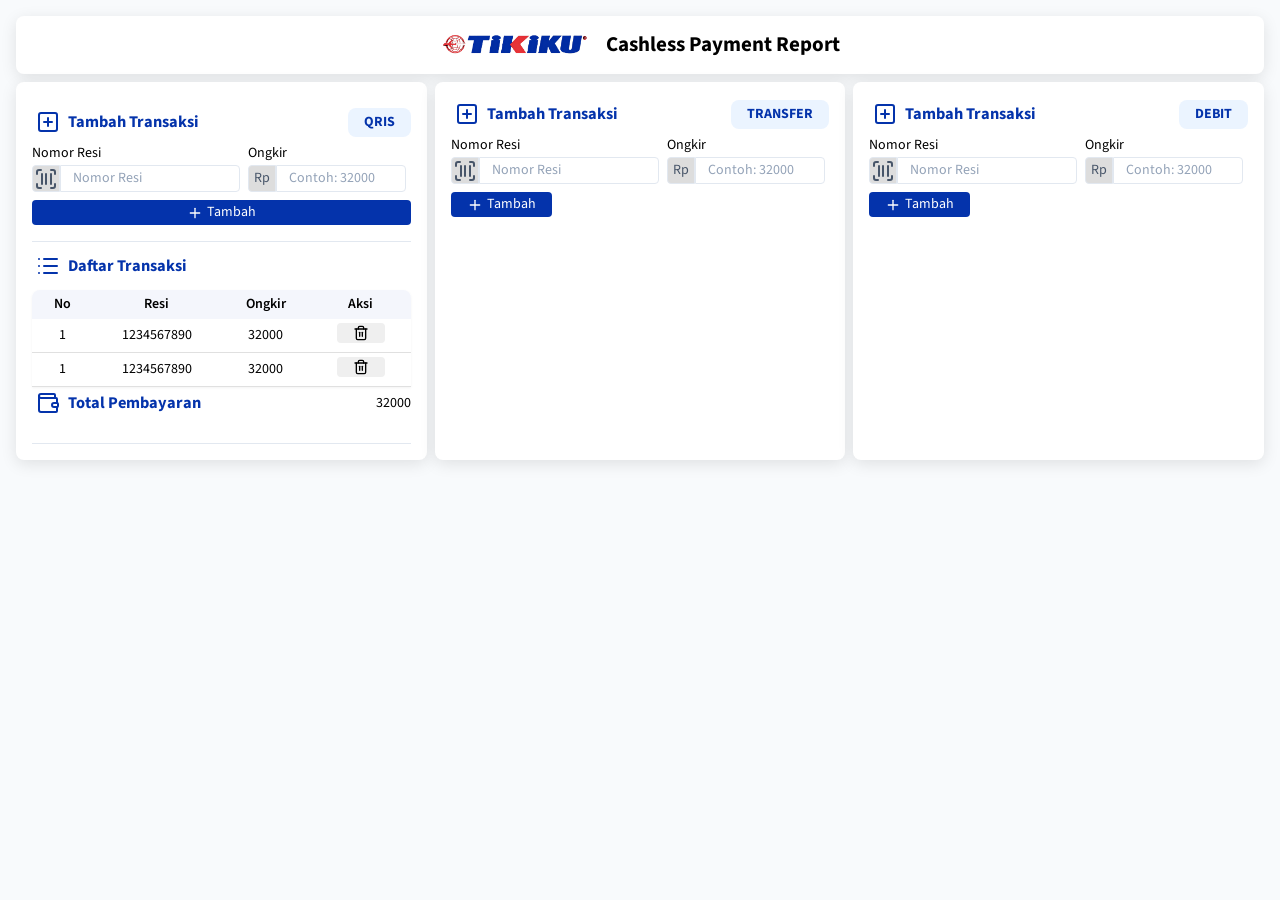
==== index2.html @ 167da137 "Add new HTML and CSS files for Cashless Payment Report interface - Created `index2.html` for the mai" ====
<!doctype html>
<html lang="en">
  <head>
    <meta charset="UTF-8" />
    <meta name="viewport" content="width=device-width, initial-scale=1.0" />
    <title>Tikiku | Cashless Payment Report</title>
    <link rel="stylesheet" href="css/reset.css" />
    <link rel="stylesheet" href="css/style2.css" />
  </head>
  <body>
    <header class="header">
      <img src="assets/logo.png" alt="logo tikiku" class="logo" />
      <h2>Cashless Payment Report</h2>
    </header>
    <main>
      <div class="container">
        <div class="card">
          <!-- Tambah Transaksi -->
          <section class="card__section">
            <header class="card__header">
              <h3 class="section-title">
                <span class="section-title__icon" aria-hidden="true">
                  <svg
                    xmlns="http://www.w3.org/2000/svg"
                    width="24"
                    height="24"
                    viewBox="0 0 24 24"
                    fill="none"
                    stroke="currentColor"
                    stroke-width="2"
                    stroke-linecap="round"
                    stroke-linejoin="round"
                    class="lucide lucide-square-plus"
                  >
                    <rect width="18" height="18" x="3" y="3" rx="2" />
                    <path d="M8 12h8" />
                    <path d="M12 8v8" />
                  </svg>
                </span>
                <span class="section-title__text">Tambah Transaksi</span>
              </h3>
              <strong>QRIS</strong>
            </header>
            <form action="">
              <div class="form__row">
                <div class="form__group">
                  <label for="receiptInput">Nomor Resi</label>
                  <div class="input__group">
                    <span>
                      <svg
                        xmlns="http://www.w3.org/2000/svg"
                        width="24"
                        height="24"
                        viewBox="0 0 24 24"
                        fill="none"
                        stroke="currentColor"
                        stroke-width="2"
                        stroke-linecap="round"
                        stroke-linejoin="round"
                        class="lucide lucide-scan-barcode-icon lucide-scan-barcode"
                      >
                        <path d="M3 7V5a2 2 0 0 1 2-2h2" />
                        <path d="M17 3h2a2 2 0 0 1 2 2v2" />
                        <path d="M21 17v2a2 2 0 0 1-2 2h-2" />
                        <path d="M7 21H5a2 2 0 0 1-2-2v-2" />
                        <path d="M8 7v10" />
                        <path d="M12 7v10" />
                        <path d="M17 7v10" />
                      </svg>
                    </span>
                    <input
                      type="text"
                      minlength="12"
                      pattern="\d*"
                      inputmode="numeric"
                      id="receiptInput"
                      placeholder="Nomor Resi"
                    />
                  </div>
                </div>
                <div class="form__group">
                  <label for="shippingInput">Ongkir</label>
                  <div class="input__group">
                    <span>Rp</span>
                    <input
                      type="number"
                      id="shippingInput"
                      placeholder="Contoh: 32000"
                    />
                  </div>
                </div>
              </div>
              <button
                type="button"
                id="addBtn"
                class="btn btn__icon btn--wide btn--primary"
                aria-label="Tambah Transaksi"
              >
                <svg
                  xmlns="http://www.w3.org/2000/svg"
                  width="24"
                  height="24"
                  viewBox="0 0 24 24"
                  fill="none"
                  stroke="currentColor"
                  stroke-width="2"
                  stroke-linecap="round"
                  stroke-linejoin="round"
                  class="lucide lucide-plus-icon lucide-plus"
                >
                  <path d="M5 12h14" />
                  <path d="M12 5v14" />
                </svg>
                <span>Tambah</span>
              </button>
            </form>
          </section>

          <!-- Daftar Transaksi -->
          <section class="card__section">
            <header class="card__header">
              <h3 class="section-title">
                <span class="section-title__icon" aria-hidden="true">
                  <svg
                    xmlns="http://www.w3.org/2000/svg"
                    width="24"
                    height="24"
                    viewBox="0 0 24 24"
                    fill="none"
                    stroke="currentColor"
                    stroke-width="2"
                    stroke-linecap="round"
                    stroke-linejoin="round"
                    class="lucide lucide-list"
                  >
                    <path d="M3 5h.01" />
                    <path d="M3 12h.01" />
                    <path d="M3 19h.01" />
                    <path d="M8 5h13" />
                    <path d="M8 12h13" />
                    <path d="M8 19h13" />
                  </svg>
                </span>
                <span class="section-title__text">Daftar Transaksi</span>
              </h3>
            </header>
            <div class="table__wrapper">
              <table class="table__data">
                <thead>
                  <tr>
                    <th>No</th>
                    <th>Resi</th>
                    <th>Ongkir</th>
                    <th>Aksi</th>
                  </tr>
                </thead>
                <tbody>
                  <tr>
                    <td>1</td>
                    <td>1234567890</td>
                    <td>32000</td>
                    <td>
                      <button class="btn btn--danger">
                        <svg
                          xmlns="http://www.w3.org/2000/svg"
                          width="16"
                          height="16"
                          viewBox="0 0 24 24"
                          fill="none"
                          stroke="currentColor"
                          stroke-width="2"
                          stroke-linecap="round"
                          stroke-linejoin="round"
                          class="lucide lucide-trash"
                        >
                          <path d="M10 11v6" />
                          <path d="M14 11v6" />
                          <path d="M19 6v14a2 2 0 0 1-2 2H7a2 2 0 0 1-2-2V6" />
                          <path d="M3 6h18" />
                          <path d="M8 6V4a2 2 0 0 1 2-2h4a2 2 0 0 1 2 2v2" />
                        </svg>
                      </button>
                    </td>
                  </tr>
                  <tr>
                    <td>1</td>
                    <td>1234567890</td>
                    <td>32000</td>
                    <td>
                      <button class="btn btn--danger">
                        <svg
                          xmlns="http://www.w3.org/2000/svg"
                          width="16"
                          height="16"
                          viewBox="0 0 24 24"
                          fill="none"
                          stroke="currentColor"
                          stroke-width="2"
                          stroke-linecap="round"
                          stroke-linejoin="round"
                          class="lucide lucide-trash"
                        >
                          <path d="M10 11v6" />
                          <path d="M14 11v6" />
                          <path d="M19 6v14a2 2 0 0 1-2 2H7a2 2 0 0 1-2-2V6" />
                          <path d="M3 6h18" />
                          <path d="M8 6V4a2 2 0 0 1 2-2h4a2 2 0 0 1 2 2v2" />
                        </svg>
                      </button>
                    </td>
                  </tr>
                </tbody>
              </table>
            </div>
            <div class="total">
              <header class="card__header">
                <h3 class="section-title">
                  <span class="section-title__icon" aria-hidden="true">
                    <svg
                      xmlns="http://www.w3.org/2000/svg"
                      width="24"
                      height="24"
                      viewBox="0 0 24 24"
                      fill="none"
                      stroke="currentColor"
                      stroke-width="2"
                      stroke-linecap="round"
                      stroke-linejoin="round"
                      class="lucide lucide-wallet"
                    >
                      <path
                        d="M19 7V4a1 1 0 0 0-1-1H5a2 2 0 0 0 0 4h15a1 1 0 0 1 1 1v4h-3a2 2 0 0 0 0 4h3a1 1 0 0 0 1-1v-2a1 1 0 0 0-1-1"
                      />
                      <path d="M3 5v14a2 2 0 0 0 2 2h15a1 1 0 0 0 1-1v-4" />
                    </svg>
                  </span>
                  <span class="section-title__text">Total Pembayaran</span>
                </h3>
                <span class="total__amount" id="total">32000</span>
              </header>
            </div>
          </section>
        </div>

        <div class="card">
          <header class="card__header">
            <h3 class="section-title">
              <span class="section-title__icon" aria-hidden="true">
                <svg
                  xmlns="http://www.w3.org/2000/svg"
                  width="24"
                  height="24"
                  viewBox="0 0 24 24"
                  fill="none"
                  stroke="currentColor"
                  stroke-width="2"
                  stroke-linecap="round"
                  stroke-linejoin="round"
                  class="lucide lucide-square-plus"
                >
                  <rect width="18" height="18" x="3" y="3" rx="2" />
                  <path d="M8 12h8" />
                  <path d="M12 8v8" />
                </svg>
              </span>
              <span class="section-title__text">Tambah Transaksi</span>
            </h3>
            <strong>TRANSFER</strong>
          </header>
          <form action="">
            <div class="form__row">
              <div class="form__group">
                <label for="receiptInput">Nomor Resi</label>
                <div class="input__group">
                  <span>
                    <svg
                      xmlns="http://www.w3.org/2000/svg"
                      width="24"
                      height="24"
                      viewBox="0 0 24 24"
                      fill="none"
                      stroke="currentColor"
                      stroke-width="2"
                      stroke-linecap="round"
                      stroke-linejoin="round"
                      class="lucide lucide-scan-barcode-icon lucide-scan-barcode"
                    >
                      <path d="M3 7V5a2 2 0 0 1 2-2h2" />
                      <path d="M17 3h2a2 2 0 0 1 2 2v2" />
                      <path d="M21 17v2a2 2 0 0 1-2 2h-2" />
                      <path d="M7 21H5a2 2 0 0 1-2-2v-2" />
                      <path d="M8 7v10" />
                      <path d="M12 7v10" />
                      <path d="M17 7v10" />
                    </svg>
                  </span>
                  <input
                    type="text"
                    minlength="12"
                    pattern="\d*"
                    inputmode="numeric"
                    id="receiptInput"
                    placeholder="Nomor Resi"
                  />
                </div>
              </div>
              <div class="form__group">
                <label for="shippingInput">Ongkir</label>
                <div class="input__group">
                  <span>Rp</span>
                  <input
                    type="number"
                    id="shippingInput"
                    placeholder="Contoh: 32000"
                  />
                </div>
              </div>
            </div>
            <button
              type="button"
              id="addBtn"
              class="btn btn__icon btn--primary"
              aria-label="Tambah Transaksi"
            >
              <svg
                xmlns="http://www.w3.org/2000/svg"
                width="24"
                height="24"
                viewBox="0 0 24 24"
                fill="none"
                stroke="currentColor"
                stroke-width="2"
                stroke-linecap="round"
                stroke-linejoin="round"
                class="lucide lucide-plus-icon lucide-plus"
              >
                <path d="M5 12h14" />
                <path d="M12 5v14" />
              </svg>
              <span>Tambah</span>
            </button>
          </form>
        </div>
        <div class="card">
          <header class="card__header">
            <h3 class="section-title">
              <span class="section-title__icon" aria-hidden="true">
                <svg
                  xmlns="http://www.w3.org/2000/svg"
                  width="24"
                  height="24"
                  viewBox="0 0 24 24"
                  fill="none"
                  stroke="currentColor"
                  stroke-width="2"
                  stroke-linecap="round"
                  stroke-linejoin="round"
                  class="lucide lucide-square-plus"
                >
                  <rect width="18" height="18" x="3" y="3" rx="2" />
                  <path d="M8 12h8" />
                  <path d="M12 8v8" />
                </svg>
              </span>
              <span class="section-title__text">Tambah Transaksi</span>
            </h3>
            <strong>DEBIT</strong>
          </header>
          <form action="">
            <div class="form__row">
              <div class="form__group">
                <label for="receiptInput">Nomor Resi</label>
                <div class="input__group">
                  <span>
                    <svg
                      xmlns="http://www.w3.org/2000/svg"
                      width="24"
                      height="24"
                      viewBox="0 0 24 24"
                      fill="none"
                      stroke="currentColor"
                      stroke-width="2"
                      stroke-linecap="round"
                      stroke-linejoin="round"
                      class="lucide lucide-scan-barcode-icon lucide-scan-barcode"
                    >
                      <path d="M3 7V5a2 2 0 0 1 2-2h2" />
                      <path d="M17 3h2a2 2 0 0 1 2 2v2" />
                      <path d="M21 17v2a2 2 0 0 1-2 2h-2" />
                      <path d="M7 21H5a2 2 0 0 1-2-2v-2" />
                      <path d="M8 7v10" />
                      <path d="M12 7v10" />
                      <path d="M17 7v10" />
                    </svg>
                  </span>
                  <input
                    type="text"
                    minlength="12"
                    pattern="\d*"
                    inputmode="numeric"
                    id="receiptInput"
                    placeholder="Nomor Resi"
                  />
                </div>
              </div>
              <div class="form__group">
                <label for="shippingInput">Ongkir</label>
                <div class="input__group">
                  <span>Rp</span>
                  <input
                    type="number"
                    id="shippingInput"
                    placeholder="Contoh: 32000"
                  />
                </div>
              </div>
            </div>
            <button
              type="button"
              id="addBtn"
              class="btn btn__icon btn--primary"
              aria-label="Tambah Transaksi"
            >
              <svg
                xmlns="http://www.w3.org/2000/svg"
                width="24"
                height="24"
                viewBox="0 0 24 24"
                fill="none"
                stroke="currentColor"
                stroke-width="2"
                stroke-linecap="round"
                stroke-linejoin="round"
                class="lucide lucide-plus-icon lucide-plus"
              >
                <path d="M5 12h14" />
                <path d="M12 5v14" />
              </svg>
              <span>Tambah</span>
            </button>
          </form>
        </div>
      </div>
    </main>
  </body>
</html>
---- css/style2.css ----
@import url("https://fonts.googleapis.com/css2?family=Source+Sans+3:ital,wght@0,200..900;1,200..900&display=swap");

:root {
  --color-primary: #0433ab;
  --color-primary-light: #ebf4ff;
  --color-secondary: #d90000;
  --color-background: #fff;
  --color-text-inverse: #fff;
}

body {
  font-family: "Source Sans 3", sans-serif;
  background-color: #f8fafc;
  padding: 1rem;
  font-size: 14px;
}

.header {
  background-color: var(--color-background);
  box-shadow: 0px 4px 16px rgba(0, 0, 0, 0.1);
  padding: 0.25rem 1rem;
  border-radius: 0.5rem;
  display: flex;
  align-items: center;
  justify-content: center;
  gap: 1rem;
  margin-bottom: 0.5rem;
}

.logo {
  width: 150px;
}

.container {
  max-width: 2000px;
  margin: 0 auto;
  display: flex;
  gap: 0.5rem;
}

.card {
  background-color: var(--color-background);
  padding: 1rem;
  border-radius: 0.5rem;
  box-shadow: 0px 4px 16px rgba(0, 0, 0, 0.1);
  flex: 1;
}

.card__section {
  padding: 0.5rem 0 1rem 0;
  border-bottom: 1px solid #e2e8f0;
}

.card__header {
  display: flex;
  align-items: center;
  justify-content: space-between;
  margin-bottom: 0.5rem;

  & strong {
    color: var(--color-primary);
    background-color: var(--color-primary-light);
    padding: 0.25rem 1rem;
    border-radius: 0.5rem;
  }
}

.section-title {
  display: flex;
  align-items: center;
  gap: 0.25rem;
  color: var(--color-primary);
}

.section-title__icon {
  width: 2rem;
  height: 2rem;
  display: flex;
  align-items: center;
  justify-content: center;
  border-radius: 0.5rem;
  flex-shrink: 0;
}

.form__row {
  display: flex;
  gap: 0.5rem;
  margin-bottom: 0.5rem;
}

.form__group {
  display: flex;
  flex-direction: column;
  gap: 0.25rem;
}

.input__group {
  display: flex;
}

.input__group:has(span, input) {
  font-size: 0.875rem;
}

.input__group input[type="text"] {
  max-width: 180px;
}
.input__group input[type="number"] {
  max-width: 130px;
}

.input__group input:focus {
  outline: none;
  border: 1px solid var(--color-primary);
}

.input__group span {
  width: 1.75rem;
  background-color: #ddd;
  border-radius: 4px 0 0 4px;
  color: #475569;
  border: 1px solid #e2e8f0;
  display: grid;
  place-items: center;
}

.input__group input {
  padding: 0.125rem 0.75rem;
  border-left: 0;
  border: 1px solid #e2e8f0;
  border-radius: 0 4px 4px 0;
  outline: none;

  &::placeholder {
    color: #94a3b8;
  }
}

.table__data {
  width: 100%;
  border-collapse: collapse;
  background-color: var(--color-background);
  border-radius: 8px 8px 0 0;
  overflow: hidden;
  box-shadow: 0 1px 3px rgba(0, 0, 0, 0.05);
  text-align: center;
}

.table__data th {
  background-color: #f4f6fc;
  font-weight: 600;
  padding: 0.25rem 1rem;
}

.table__data td {
  padding: 0.25rem 1rem;
  border-bottom: 1px solid #e0e0e0;
}

.col-center {
  display: grid;
  place-items: center;
}

.btn {
  padding: 0.125rem 1rem;
  border-radius: 0.25rem;
  border: none;
  cursor: pointer;
  transition: background-color 0.3s ease;
}

.btn__icon {
  display: flex;
  justify-content: center;
  align-items: center;
  gap: 0.25rem;

  & svg {
    width: 1rem;
    flex-shrink: 0;
  }
}

.btn--wide {
  width: 100%;
}

.btn--primary {
  background-color: var(--color-primary);
  color: #fff;
}

.btn--tertiary {
  background-color: var(--color-primary-light);
  color: var(--color-primary);
}

.btn--secondary {
  background-color: var(--color-secondary);
  color: #fff;
}

.btn--danger:hover {
  background-color: var(--color-secondary);
  color: var(--color-text-inverse);
}
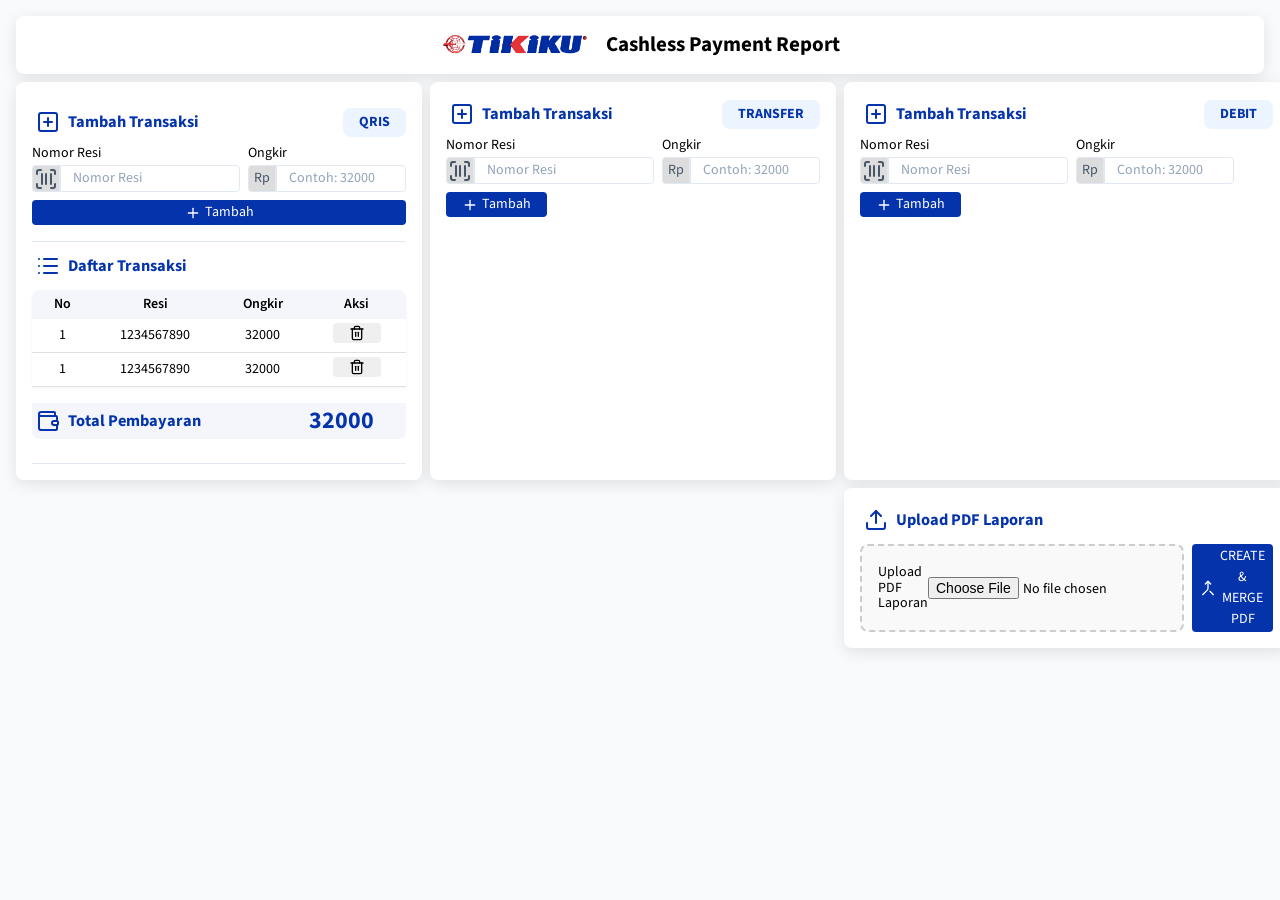
==== commit d86e029c: "Refactor layout to use CSS Grid for transaction cards and enhance PDF upload section styling" ====
--- a/index2.html
+++ b/index2.html
@@ -14,7 +14,7 @@
     </header>
     <main>
       <div class="container">
-        <div class="card">
+        <div class="card qris">
           <!-- Tambah Transaksi -->
           <section class="card__section">
             <header class="card__header">
@@ -240,9 +240,64 @@
               </header>
             </div>
           </section>
+
+          <!-- <section class="card__section">
+            <header class="card__header">
+              <h3 class="section-title">
+                <span class="section-title__icon" aria-hidden="true">
+                  <svg
+                    xmlns="http://www.w3.org/2000/svg"
+                    width="24"
+                    height="24"
+                    viewBox="0 0 24 24"
+                    fill="none"
+                    stroke="currentColor"
+                    stroke-width="2"
+                    stroke-linecap="round"
+                    stroke-linejoin="round"
+                    class="lucide lucide-upload"
+                  >
+                    <path d="M12 3v12" />
+                    <path d="m17 8-5-5-5 5" />
+                    <path d="M21 15v4a2 2 0 0 1-2 2H5a2 2 0 0 1-2-2v-4" />
+                  </svg>
+                </span>
+                <span class="section-title__text">Upload PDF Laporan</span>
+              </h3>
+            </header>
+            <div class="pdf__wrapper">
+              <div class="pdf__upload" id="pdfUpload">
+                <label for="pdfInput">Upload PDF Laporan</label>
+                <input type="file" id="pdfInput" accept="application/pdf" />
+              </div>
+              <button
+                type="button"
+                class="btn btn__icon btn--primary"
+                id="mergeButton"
+              >
+                <svg
+                  xmlns="http://www.w3.org/2000/svg"
+                  width="32"
+                  height="32"
+                  viewBox="0 0 24 24"
+                  fill="none"
+                  stroke="currentColor"
+                  stroke-width="2"
+                  stroke-linecap="round"
+                  stroke-linejoin="round"
+                  class="lucide lucide-merge"
+                >
+                  <path d="m8 6 4-4 4 4" />
+                  <path d="M12 2v10.3a4 4 0 0 1-1.172 2.872L4 22" />
+                  <path d="m20 22-5-5" />
+                </svg>
+                <span> CREATE & MERGE PDF </span>
+              </button>
+            </div>
+          </section> -->
         </div>
 
-        <div class="card">
+        <div class="card transfer">
           <header class="card__header">
             <h3 class="section-title">
               <span class="section-title__icon" aria-hidden="true">
@@ -341,7 +396,8 @@
             </button>
           </form>
         </div>
-        <div class="card">
+
+        <div class="card debit">
           <header class="card__header">
             <h3 class="section-title">
               <span class="section-title__icon" aria-hidden="true">
@@ -440,6 +496,62 @@
             </button>
           </form>
         </div>
+
+        <div class="card pdf">
+          <header class="card__header">
+            <h3 class="section-title">
+              <span class="section-title__icon" aria-hidden="true">
+                <svg
+                  xmlns="http://www.w3.org/2000/svg"
+                  width="24"
+                  height="24"
+                  viewBox="0 0 24 24"
+                  fill="none"
+                  stroke="currentColor"
+                  stroke-width="2"
+                  stroke-linecap="round"
+                  stroke-linejoin="round"
+                  class="lucide lucide-upload"
+                >
+                  <path d="M12 3v12" />
+                  <path d="m17 8-5-5-5 5" />
+                  <path d="M21 15v4a2 2 0 0 1-2 2H5a2 2 0 0 1-2-2v-4" />
+                </svg>
+              </span>
+              <span class="section-title__text">Upload PDF Laporan</span>
+            </h3>
+          </header>
+          <div class="pdf__wrapper">
+            <div class="pdf__upload" id="pdfUpload">
+              <label for="pdfInput">Upload PDF Laporan</label>
+              <input type="file" id="pdfInput" accept="application/pdf" />
+              <!-- <p id="pdfName">Belum ada file yang dipilih</p> -->
+            </div>
+            <button
+              type="button"
+              class="btn btn__icon btn--primary"
+              id="mergeButton"
+            >
+              <svg
+                xmlns="http://www.w3.org/2000/svg"
+                width="32"
+                height="32"
+                viewBox="0 0 24 24"
+                fill="none"
+                stroke="currentColor"
+                stroke-width="2"
+                stroke-linecap="round"
+                stroke-linejoin="round"
+                class="lucide lucide-merge"
+              >
+                <path d="m8 6 4-4 4 4" />
+                <path d="M12 2v10.3a4 4 0 0 1-1.172 2.872L4 22" />
+                <path d="m20 22-5-5" />
+              </svg>
+              <span> CREATE & MERGE PDF </span>
+            </button>
+          </div>
+        </div>
       </div>
     </main>
   </body>
--- a/css/style2.css
+++ b/css/style2.css
@@ -34,7 +34,14 @@
 .container {
   max-width: 2000px;
   margin: 0 auto;
-  display: flex;
+  /* display: flex;
+  flex-wrap: wrap; */
+  display: grid;
+  grid-template-columns: repeat(3, 1fr);
+  grid-template-rows: auto;
+  grid-template-areas:
+    "qris transfer debit"
+    "qris transfer pdf";
   gap: 0.5rem;
 }
 
@@ -80,6 +87,10 @@
   justify-content: center;
   border-radius: 0.5rem;
   flex-shrink: 0;
+}
+
+.pdf {
+  grid-area: pdf;
 }
 
 .form__row {
@@ -144,6 +155,7 @@
   overflow: hidden;
   box-shadow: 0 1px 3px rgba(0, 0, 0, 0.05);
   text-align: center;
+  margin-bottom: 1rem;
 }
 
 .table__data th {
@@ -160,6 +172,36 @@
 .col-center {
   display: grid;
   place-items: center;
+}
+
+.total {
+  background-color: #f4f6fc;
+  border-radius: 0 0 8px 8px;
+}
+
+.total__amount {
+  font-size: 1.5rem;
+  font-weight: bold;
+  color: var(--color-primary);
+  margin-right: 2rem;
+}
+
+.pdf__wrapper {
+  margin-top: 0.5rem;
+  display: flex;
+  gap: 0.5rem;
+  justify-content: space-between;
+}
+
+.pdf__upload {
+  border: 2px dashed #ccc;
+  background-color: #f9f9f9;
+  padding: 1rem;
+  border-radius: 0.5rem;
+  width: 100%;
+  display: flex;
+  justify-content: space-between;
+  align-items: center;
 }
 
 .btn {
@@ -169,7 +211,6 @@
   cursor: pointer;
   transition: background-color 0.3s ease;
 }
-
 .btn__icon {
   display: flex;
   justify-content: center;
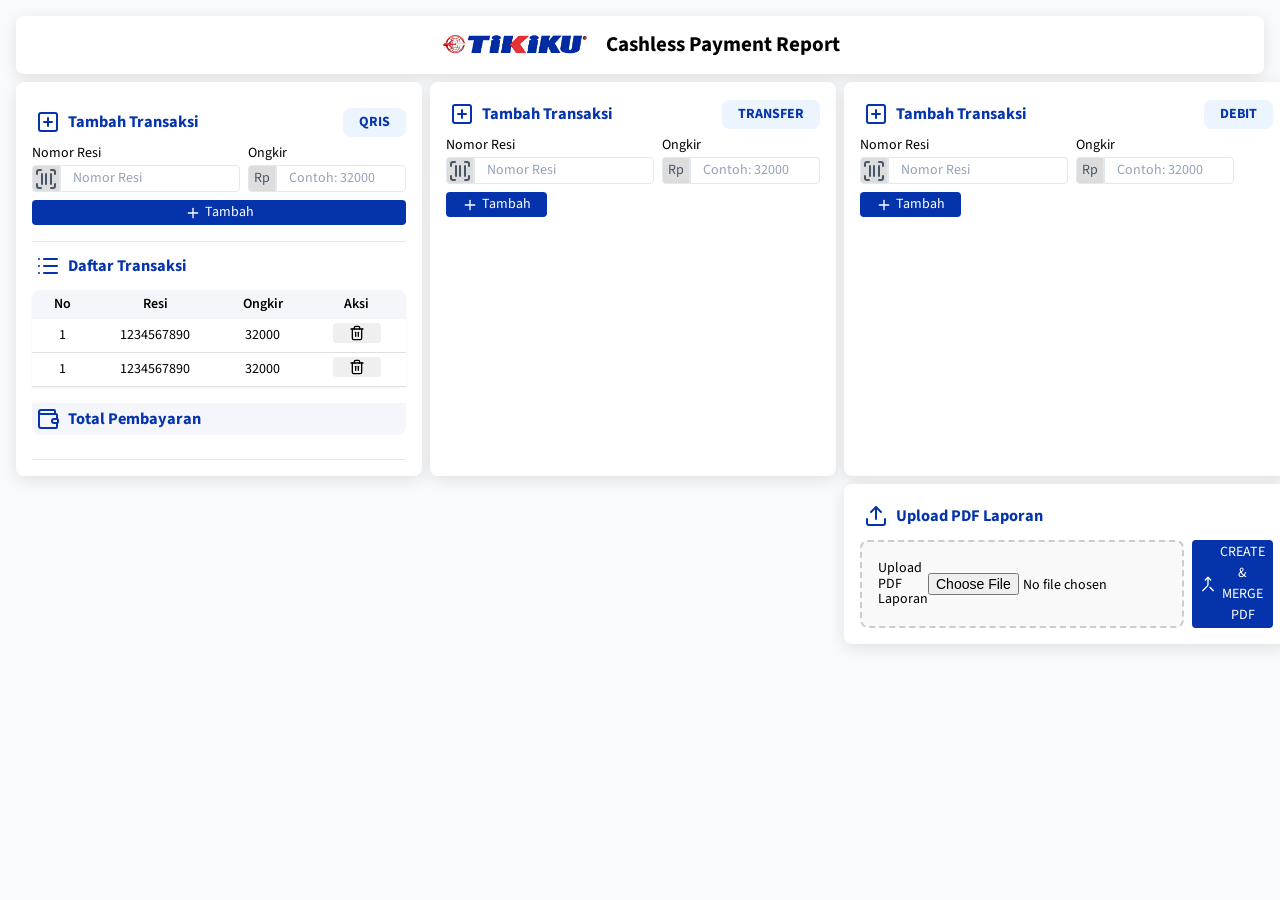
==== commit dc5c91c9: "Refactor JavaScript to add shipment handling and update HTML structure for Cashless Payment Report i" ====
--- a/index2.html
+++ b/index2.html
@@ -236,7 +236,7 @@
                   </span>
                   <span class="section-title__text">Total Pembayaran</span>
                 </h3>
-                <span class="total__amount" id="total">32000</span>
+                <span class="total__amount" id="total"></span>
               </header>
             </div>
           </section>
